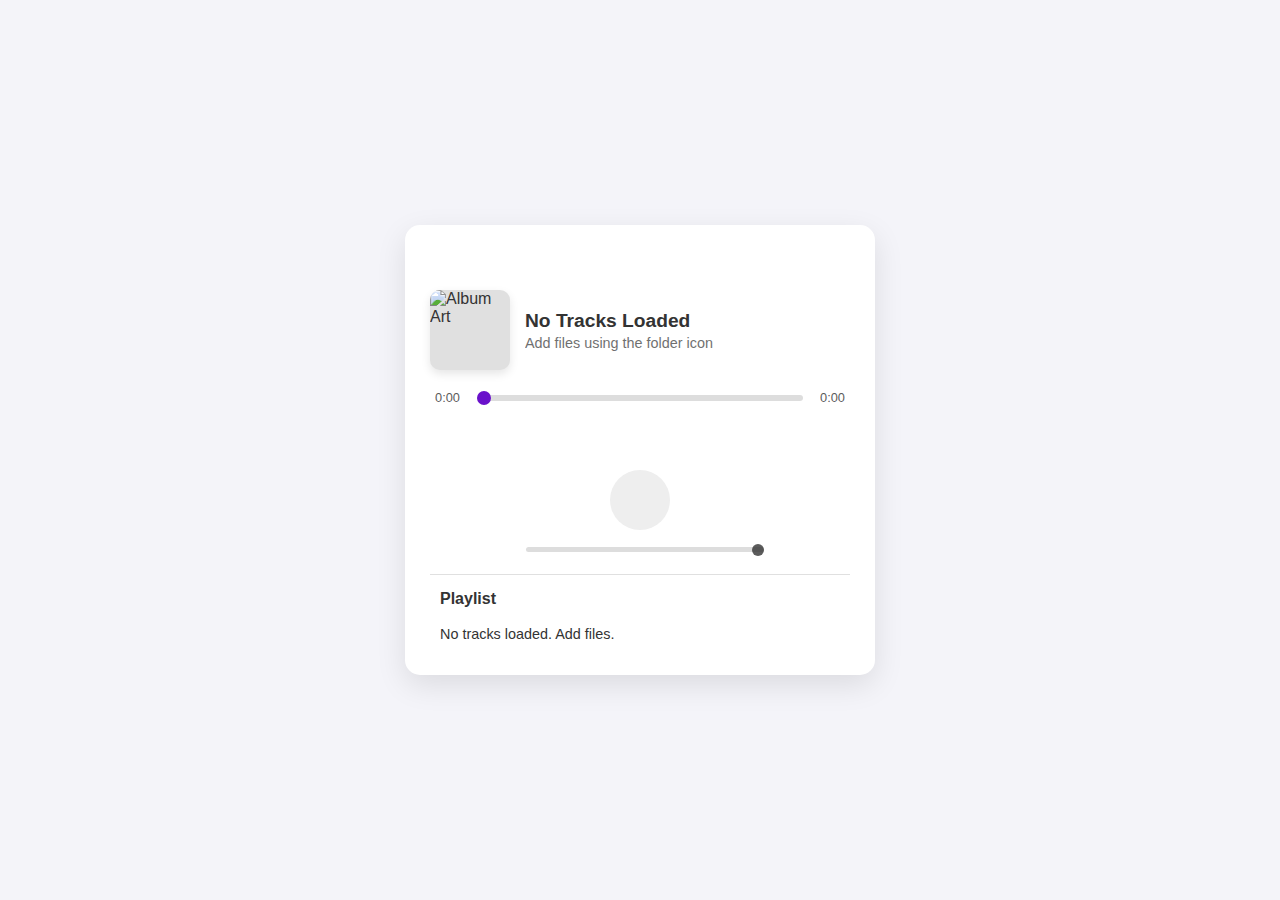
==== index.html @ a02b81fa "Update and rename music.html to index.html" ====
<!DOCTYPE html>
<html lang="en">
<head>
    <meta charset="UTF-8">
    <meta name="viewport" content="width=device-width, initial-scale=1.0">
    <title>HTML5 Music Player</title>
    <link rel="stylesheet" href="music.css">
    <!-- Font Awesome for Icons (replace with local if preferred) -->
    <link rel="stylesheet" href="https://cdnjs.cloudflare.com/ajax/libs/font-awesome/6.5.1/css/all.min.css" integrity="sha512-DTOQO9RWCH3ppGqcWaEA1BIZOC6xxalwEsw9c2QQeAIftl+Vegovlnee1c9QX4TctnWMn13TZye+giMm8e2LwA==" crossorigin="anonymous" referrerpolicy="no-referrer" />
</head>
<body>
    <div class="music-player">

        <!-- Settings / Theme Toggle -->
        <button id="theme-toggle-btn" class="player-btn theme-btn" title="Toggle Theme">
            <i class="fas fa-sun"></i> <!-- Sun icon initially -->
        </button>
        <button id="add-files-btn" class="player-btn add-btn" title="Add Local Files">
             <i class="fas fa-folder-plus"></i>
        </button>
        <input type="file" id="file-input" accept="audio/*" multiple hidden>

        <!-- Now Playing Info -->
        <div class="now-playing">
            <img src="placeholder.png" alt="Album Art" id="album-art" class="album-art">
            <div class="song-info">
                <h2 id="song-title">Track Title</h2>
                <p id="song-artist">Artist Name</p>
                <p id="song-album" class="song-album">Album Name</p>
            </div>
        </div>

        <!-- Progress Bar -->
        <div class="progress-container">
            <span id="current-time">0:00</span>
            <input type="range" id="seek-bar" value="0" max="100">
            <span id="total-duration">0:00</span>
        </div>

         <!-- Equalizer Animation Placeholder (Optional) -->
         <div class="equalizer-container" id="equalizer">
            <div class="eq-bar"></div>
            <div class="eq-bar"></div>
            <div class="eq-bar"></div>
            <div class="eq-bar"></div>
            <div class="eq-bar"></div>
         </div>

        <!-- Controls -->
        <div class="controls">
            <button id="shuffle-btn" class="player-btn control-btn" title="Shuffle">
                <i class="fas fa-random"></i>
            </button>
            <button id="prev-btn" class="player-btn control-btn" title="Previous">
                <i class="fas fa-backward-step"></i>
            </button>
            <button id="play-pause-btn" class="player-btn control-btn play-btn" title="Play">
                <i class="fas fa-play"></i>
            </button>
            <button id="next-btn" class="player-btn control-btn" title="Next">
                <i class="fas fa-forward-step"></i>
            </button>
            <button id="repeat-btn" class="player-btn control-btn" title="Repeat">
                <i class="fas fa-repeat"></i> <!-- Modes: none, all, one -->
            </button>
        </div>

        <!-- Volume Control -->
        <div class="volume-container">
            <i id="volume-icon" class="fas fa-volume-high"></i>
            <input type="range" id="volume-bar" value="100" max="100">
        </div>

        <!-- Playlist -->
        <div class="playlist-container">
            <h3>Playlist</h3>
            <ul id="playlist">
                <!-- Playlist items will be generated by JS -->
                <!-- Example: <li data-index="0">Song Title - Artist</li> -->
            </ul>
        </div>

        <!-- The actual audio element (hidden) -->
        <audio id="audio-source"></audio>
    </div>

    <script src="music.js"></script>
</body>
</html>
---- music.css ----
/* --- Global Styles & Variables --- */
:root {
    --primary-color: #6a11cb;
    --secondary-color: #2575fc;
    --background-color: #f4f4f9;
    --text-color: #333;
    --card-background: #ffffff;
    --shadow-color: rgba(0, 0, 0, 0.1);
    --highlight-color: #e0e0e0;
    --control-bg: #eee;
    --control-hover-bg: #ddd;
    --button-active-color: var(--secondary-color);
    --progress-bg: #ddd;
    --progress-fill: linear-gradient(90deg, var(--primary-color) 0%, var(--secondary-color) 100%);

    --font-main: 'Segoe UI', Tahoma, Geneva, Verdana, sans-serif;
}

body {
    font-family: var(--font-main);
    display: flex;
    justify-content: center;
    align-items: center;
    min-height: 100vh;
    background-color: var(--background-color);
    color: var(--text-color);
    margin: 0;
    transition: background-color 0.3s, color 0.3s;
    padding: 20px; /* Add padding for smaller screens */
    box-sizing: border-box;
}

/* --- Dark Mode --- */
body.dark-mode {
    --background-color: #2c2c2c;
    --text-color: #f1f1f1;
    --card-background: #3e3e3e;
    --shadow-color: rgba(255, 255, 255, 0.1);
    --highlight-color: #555;
    --control-bg: #505050;
    --control-hover-bg: #666;
    --button-active-color: #7aaaff; /* Lighter blue for dark mode */
    --progress-bg: #555;
}

/* --- Music Player Container --- */
.music-player {
    background-color: var(--card-background);
    border-radius: 15px;
    padding: 25px;
    box-shadow: 0 10px 30px var(--shadow-color);
    width: 100%;
    max-width: 420px; /* Max width for better layout */
    text-align: center;
    position: relative; /* For positioning theme button */
    transition: background-color 0.3s;
    overflow: hidden; /* Ensure content stays within rounded corners */
}

/* --- Buttons (General) --- */
.player-btn {
    background: none;
    border: none;
    border-radius: 50%;
    color: var(--text-color);
    cursor: pointer;
    font-size: 1.1rem; /* Base icon size */
    padding: 10px;
    margin: 0 5px;
    transition: background-color 0.2s, color 0.2s, transform 0.1s;
    display: inline-flex;
    justify-content: center;
    align-items: center;
    width: 40px; /* Fixed width */
    height: 40px; /* Fixed height */
}

.player-btn:hover {
    background-color: var(--control-hover-bg);
}
.player-btn:active {
     transform: scale(0.95);
}

/* Specific Button Positioning */
.theme-btn, .add-btn {
    position: absolute;
    top: 15px;
    width: 35px;
    height: 35px;
    font-size: 1rem;
}
.theme-btn {
    right: 15px;
}
.add-btn {
    left: 15px;
}

/* --- Now Playing Section --- */
.now-playing {
    margin-top: 40px; /* Space below top buttons */
    margin-bottom: 20px;
    display: flex;
    align-items: center;
    text-align: left;
}

.album-art {
    width: 80px;
    height: 80px;
    border-radius: 10px;
    margin-right: 15px;
    object-fit: cover; /* Prevent image distortion */
    box-shadow: 0 4px 10px var(--shadow-color);
    background-color: var(--highlight-color); /* Placeholder color */
}

.song-info {
    flex-grow: 1;
    min-width: 0; /* Prevent text overflow issues in flex */
}

.song-info h2 {
    font-size: 1.2rem;
    font-weight: 600;
    margin: 0 0 3px 0;
    white-space: nowrap;
    overflow: hidden;
    text-overflow: ellipsis;
}

.song-info p {
    font-size: 0.9rem;
    color: var(--text-color);
    opacity: 0.7;
    margin: 0;
     white-space: nowrap;
    overflow: hidden;
    text-overflow: ellipsis;
}
.song-info .song-album {
    font-size: 0.8rem;
    opacity: 0.6;
}

/* --- Progress Bar --- */
.progress-container {
    display: flex;
    align-items: center;
    justify-content: space-between;
    width: 100%;
    margin: 15px 0;
    gap: 10px; /* Space between elements */
}

.progress-container span {
    font-size: 0.8rem;
    opacity: 0.8;
    min-width: 35px; /* Prevent time shrinking */
    text-align: center;
}

#seek-bar {
    flex-grow: 1;
    -webkit-appearance: none;
    appearance: none;
    width: 100%;
    height: 6px;
    background: var(--progress-bg);
    border-radius: 3px;
    cursor: pointer;
    outline: none;
}

/* Seek Bar Thumb Styling (Chrome, Safari, Edge) */
#seek-bar::-webkit-slider-thumb {
    -webkit-appearance: none;
    appearance: none;
    width: 14px;
    height: 14px;
    background: var(--primary-color);
    border-radius: 50%;
    cursor: pointer;
    transition: background 0.2s;
}
#seek-bar:hover::-webkit-slider-thumb {
    background: var(--secondary-color);
}

/* Seek Bar Thumb Styling (Firefox) */
#seek-bar::-moz-range-thumb {
    width: 14px;
    height: 14px;
    background: var(--primary-color);
    border-radius: 50%;
    border: none;
    cursor: pointer;
    transition: background 0.2s;
}
#seek-bar:hover::-moz-range-thumb {
    background: var(--secondary-color);
}

/* Seek Bar Track Fill (Requires JS update) */
/* We'll use JS to update background dynamically */
#seek-bar {
    background: linear-gradient(to right, var(--secondary-color) 0%, var(--secondary-color) 0%, var(--progress-bg) 0%, var(--progress-bg) 100%);
}


/* --- Equalizer (Optional Visual) --- */
.equalizer-container {
    display: flex;
    justify-content: center;
    align-items: flex-end;
    height: 30px; /* Adjust height as needed */
    margin: 10px 0 20px 0;
    opacity: 0; /* Hidden by default */
    transition: opacity 0.3s;
}
.music-player.playing .equalizer-container {
    opacity: 0.6; /* Show when playing */
}

.eq-bar {
    width: 4px;
    height: 5px; /* Minimum height */
    margin: 0 2px;
    background: var(--text-color);
    border-radius: 2px;
    animation: equalize 1.2s infinite ease-in-out;
    transform-origin: bottom;
}

/* Stagger animation delays */
.eq-bar:nth-child(1) { animation-delay: -1.1s; }
.eq-bar:nth-child(2) { animation-delay: -1.0s; }
.eq-bar:nth-child(3) { animation-delay: -0.9s; }
.eq-bar:nth-child(4) { animation-delay: -0.8s; }
.eq-bar:nth-child(5) { animation-delay: -0.7s; }

@keyframes equalize {
    0%, 100% { transform: scaleY(0.2); }
    50% { transform: scaleY(1.0); }
}

/* Stop animation when paused */
.music-player:not(.playing) .eq-bar {
    animation-play-state: paused;
    transform: scaleY(0.2); /* Reset to low height */
}


/* --- Controls --- */
.controls {
    display: flex;
    justify-content: center;
    align-items: center;
    margin-bottom: 15px;
}

.control-btn {
    font-size: 1.2rem;
    margin: 0 10px; /* More spacing for main controls */
}

.play-btn {
    background-color: var(--control-bg);
    width: 60px;
    height: 60px;
    font-size: 1.8rem; /* Larger play button */
}
.play-btn:hover {
    background-color: var(--control-hover-bg);
}

/* Active state for toggle buttons */
.player-btn.active {
    color: var(--button-active-color);
}
#shuffle-btn.active i,
#repeat-btn.active i {
    /* Add subtle visual cue like slight scale or glow */
    transform: scale(1.1);
}
#repeat-btn[data-mode="one"].active i {
     /* Optional: different style for repeat-one */
     /* Example: add a border or change icon slightly if using different icons */
}


/* --- Volume Control --- */
.volume-container {
    display: flex;
    align-items: center;
    justify-content: center;
    width: 60%;
    margin: 10px auto 20px auto; /* Center and provide spacing */
}

.volume-container i {
    font-size: 1rem;
    margin-right: 10px;
    cursor: pointer; /* Mute toggle */
    opacity: 0.7;
    transition: opacity 0.2s;
}
.volume-container i:hover {
    opacity: 1;
}

#volume-bar {
    flex-grow: 1;
    -webkit-appearance: none;
    appearance: none;
    height: 5px;
    background: var(--progress-bg);
    border-radius: 2.5px;
    cursor: pointer;
    outline: none;
}

/* Volume Bar Thumb */
#volume-bar::-webkit-slider-thumb {
    -webkit-appearance: none;
    appearance: none;
    width: 12px;
    height: 12px;
    background: var(--text-color);
    opacity: 0.8;
    border-radius: 50%;
    cursor: pointer;
}
#volume-bar::-moz-range-thumb {
    width: 12px;
    height: 12px;
    background: var(--text-color);
    opacity: 0.8;
    border-radius: 50%;
    border: none;
    cursor: pointer;
}

/* --- Playlist --- */
.playlist-container {
    margin-top: 20px;
    max-height: 150px; /* Limit height */
    overflow-y: auto; /* Add scroll if needed */
    text-align: left;
    border-top: 1px solid var(--highlight-color);
    padding-top: 15px;
}

.playlist-container h3 {
    margin: 0 0 10px 0;
    font-size: 1rem;
    font-weight: 600;
    padding: 0 10px; /* Align with list items */
}

#playlist {
    list-style: none;
    padding: 0;
    margin: 0;
}

#playlist li {
    padding: 8px 10px;
    font-size: 0.9rem;
    cursor: pointer;
    border-radius: 5px;
    transition: background-color 0.2s;
    white-space: nowrap;
    overflow: hidden;
    text-overflow: ellipsis;
}

#playlist li:hover {
    background-color: var(--highlight-color);
}

#playlist li.active {
    background-color: var(--secondary-color);
    color: white;
    font-weight: 500;
}

/* --- Scrollbar Styling (Optional) --- */
.playlist-container::-webkit-scrollbar {
    width: 6px;
}
.playlist-container::-webkit-scrollbar-track {
    background: var(--background-color);
    border-radius: 3px;
}
.playlist-container::-webkit-scrollbar-thumb {
    background: var(--highlight-color);
    border-radius: 3px;
}
.playlist-container::-webkit-scrollbar-thumb:hover {
    background: #aaa; /* Darken on hover */
}
body.dark-mode .playlist-container::-webkit-scrollbar-thumb {
     background: #555;
}
body.dark-mode .playlist-container::-webkit-scrollbar-thumb:hover {
     background: #777;
}

/* --- Responsiveness --- */
@media (max-width: 480px) {
    .music-player {
        padding: 20px;
        /* Remove max-width on very small screens if needed */
    }
    .now-playing {
        flex-direction: column;
        align-items: center;
        text-align: center;
        margin-top: 50px; /* More space if controls are at top */
    }
    .album-art {
        width: 100px;
        height: 100px;
        margin-right: 0;
        margin-bottom: 15px;
    }
    .song-info h2 {
        font-size: 1.1rem;
    }
    .song-info p {
        font-size: 0.85rem;
    }
    .controls {
         margin-bottom: 10px;
    }
    .control-btn {
        margin: 0 5px;
        width: 35px;
        height: 35px;
        font-size: 1rem;
    }
     .play-btn {
        width: 50px;
        height: 50px;
        font-size: 1.5rem;
    }
    .volume-container {
        width: 80%;
    }
    .playlist-container {
        max-height: 120px; /* Slightly less height */
    }
}
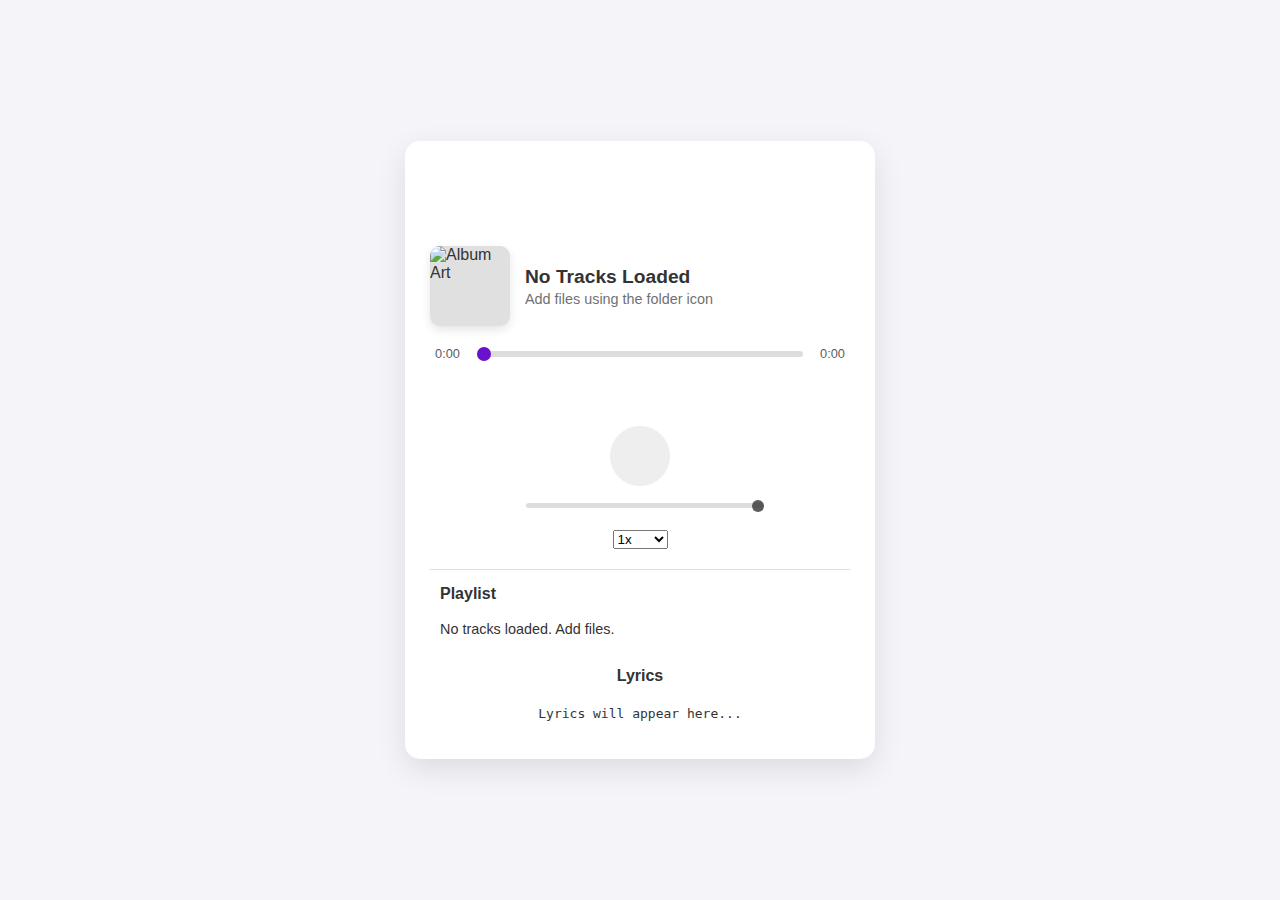
==== commit a51e3f8a: "Update index.html" ====
--- a/index.html
+++ b/index.html
@@ -3,7 +3,7 @@
 <head>
     <meta charset="UTF-8">
     <meta name="viewport" content="width=device-width, initial-scale=1.0">
-    <title>HTML5 Music Player</title>
+    <title>Music Player</title>
     <link rel="stylesheet" href="music.css">
     <!-- Font Awesome for Icons (replace with local if preferred) -->
     <link rel="stylesheet" href="https://cdnjs.cloudflare.com/ajax/libs/font-awesome/6.5.1/css/all.min.css" integrity="sha512-DTOQO9RWCH3ppGqcWaEA1BIZOC6xxalwEsw9c2QQeAIftl+Vegovlnee1c9QX4TctnWMn13TZye+giMm8e2LwA==" crossorigin="anonymous" referrerpolicy="no-referrer" />
@@ -17,6 +17,13 @@
         </button>
         <button id="add-files-btn" class="player-btn add-btn" title="Add Local Files">
              <i class="fas fa-folder-plus"></i>
+        </button>
+        <!-- Add near Add Files button -->
+        <button id="save-playlist-btn" class="player-btn utility-btn" title="Save Playlist">
+            <i class="fas fa-save"></i>
+        </button>
+        <button id="load-playlist-btn" class="player-btn utility-btn" title="Load Playlist">
+            <i class="fas fa-folder-open"></i>
         </button>
         <input type="file" id="file-input" accept="audio/*" multiple hidden>
 
@@ -71,6 +78,19 @@
             <input type="range" id="volume-bar" value="100" max="100">
         </div>
 
+        <!-- Add near volume or other controls -->
+        <div class="playback-speed-container">
+            <label for="playback-speed" title="Playback Speed"><i class="fas fa-gauge-high"></i></label>
+            <select id="playback-speed">
+                <option value="0.5">0.5x</option>
+                <option value="0.75">0.75x</option>
+                <option value="1" selected>1x</option>
+                <option value="1.25">1.25x</option>
+                <option value="1.5">1.5x</option>
+                <option value="2">2x</option>
+            </select>
+        </div>
+
         <!-- Playlist -->
         <div class="playlist-container">
             <h3>Playlist</h3>
@@ -80,6 +100,11 @@
             </ul>
         </div>
 
+        <!-- Add below controls or playlist -->
+        <div class="lyrics-container" id="lyrics-container">
+            <h4>Lyrics</h4>
+            <pre id="lyrics-content">Lyrics will appear here...</pre>
+        </div>
         <!-- The actual audio element (hidden) -->
         <audio id="audio-source"></audio>
     </div>
